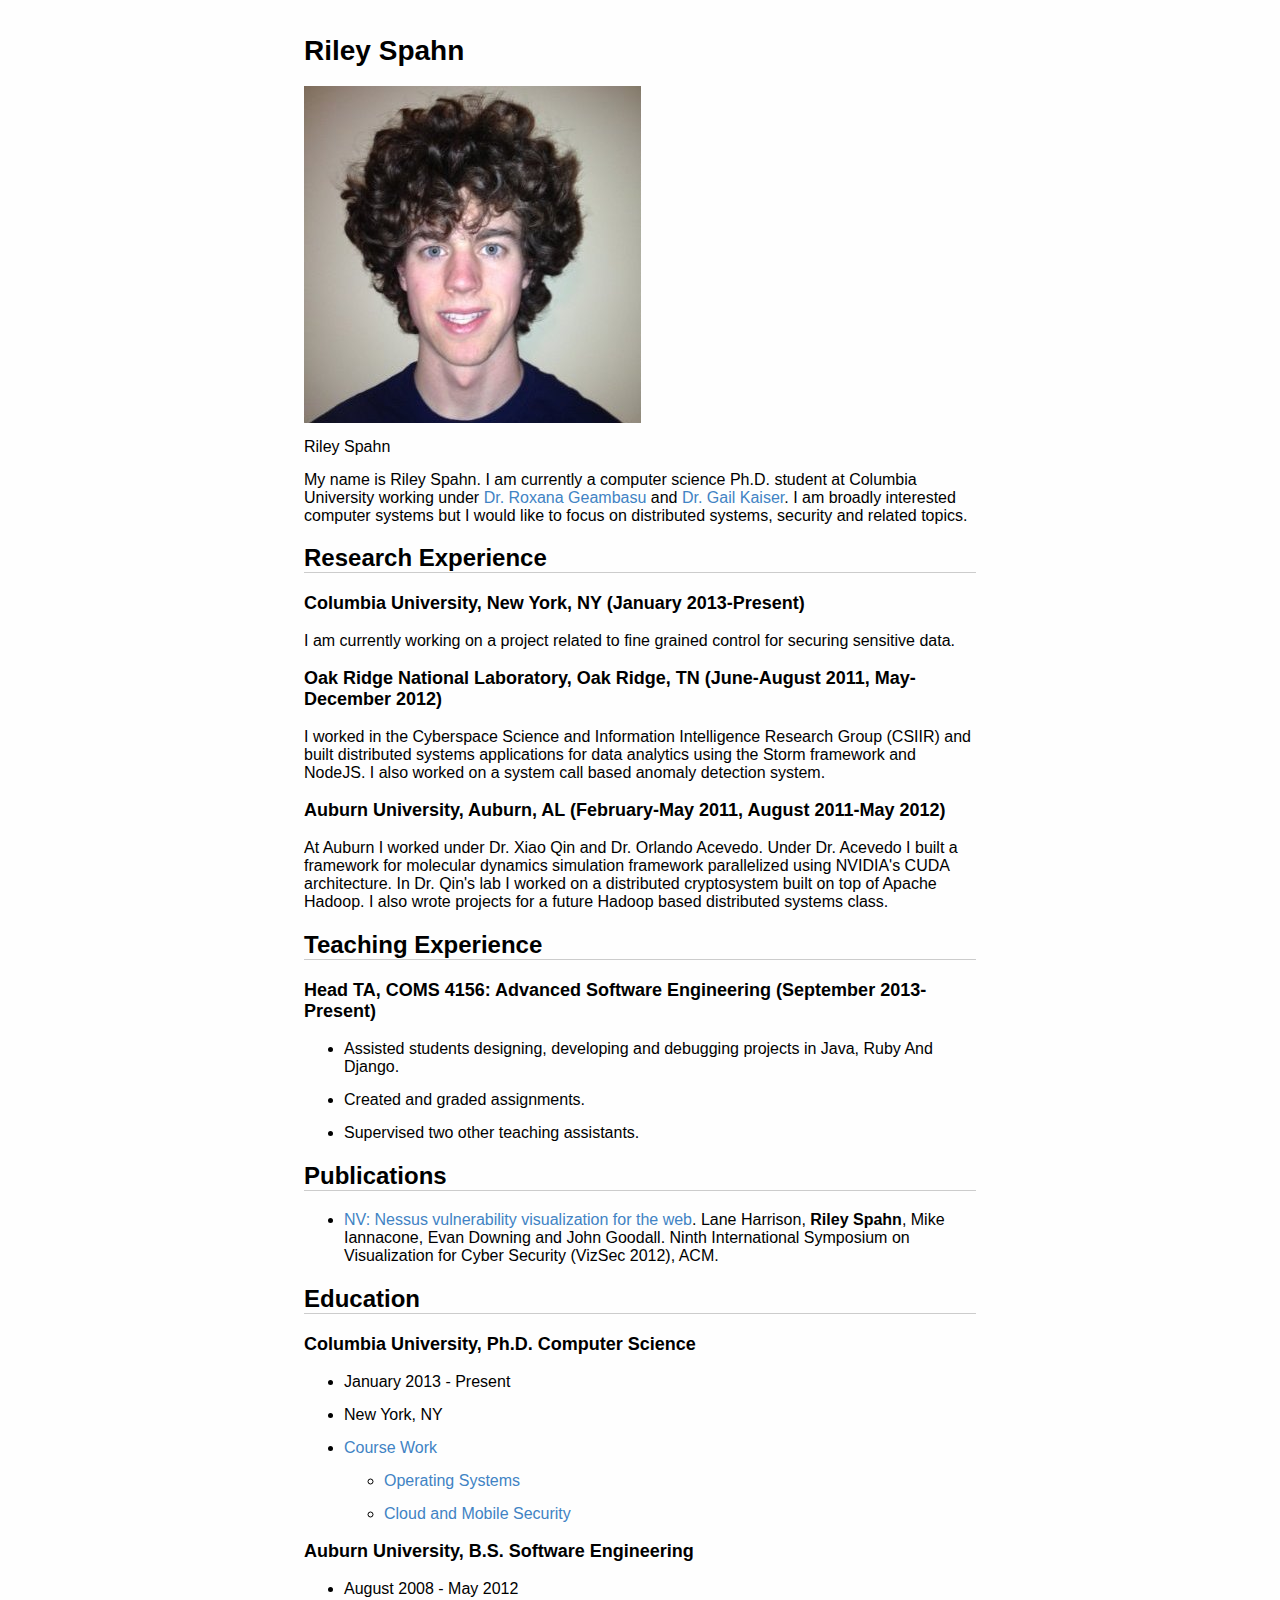
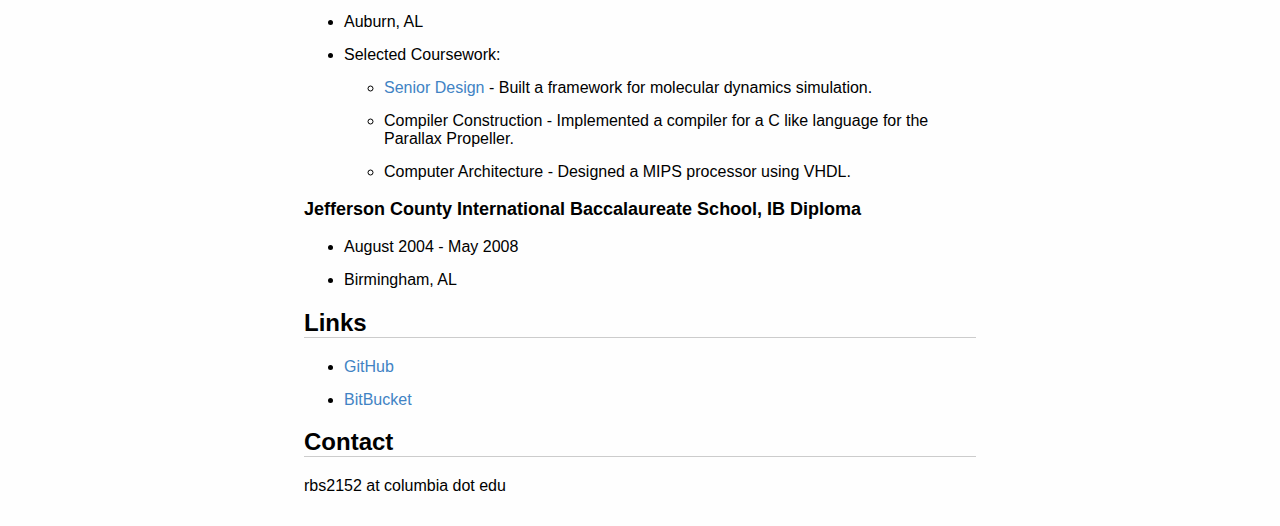
==== site/index.html @ c9a0481e "-added site output." ====
<!DOCTYPE html PUBLIC "-//W3C//DTD XHTML 1.0 Transitional//EN" "http://www.w3.org/TR/xhtml1/DTD/xhtml1-transitional.dtd">
<html xmlns="http://www.w3.org/1999/xhtml">
<head>
  <meta http-equiv="Content-Type" content="text/html; charset=utf-8" />
  <meta http-equiv="Content-Style-Type" content="text/css" />
  <meta name="generator" content="pandoc" />
  <title></title>
  <link rel="stylesheet" href="assets/css/style.css" type="text/css" />
</head>
<body>
<h1 id="riley-spahn">Riley Spahn</h1>
<div class="figure">
<img src="assets/images/headshot.jpg" title="Riley Spahn" alt="Riley Spahn" /><p class="caption">Riley Spahn</p>
</div>
<p>My name is Riley Spahn. I am currently a computer science Ph.D. student at Columbia University working under <a href="http://www.cs.columbia.edu/~roxana/">Dr. Roxana Geambasu</a> and <a href="http://www.cs.columbia.edu/~kaiser/">Dr. Gail Kaiser</a>. I am broadly interested computer systems but I would like to focus on distributed systems, security and related topics.</p>
<h2 id="research-experience">Research Experience</h2>
<h3 id="columbia-university-new-york-ny-january-2013-present">Columbia University, New York, NY (January 2013-Present)</h3>
<p>I am currently working on a project related to fine grained control for securing sensitive data.</p>
<h3 id="oak-ridge-national-laboratory-oak-ridge-tn-june-august-2011-may-december-2012">Oak Ridge National Laboratory, Oak Ridge, TN (June-August 2011, May-December 2012)</h3>
<p>I worked in the Cyberspace Science and Information Intelligence Research Group (CSIIR) and built distributed systems applications for data analytics using the Storm framework and NodeJS. I also worked on a system call based anomaly detection system.</p>
<h3 id="auburn-university-auburn-al-february-may-2011-august-2011-may-2012">Auburn University, Auburn, AL (February-May 2011, August 2011-May 2012)</h3>
<p>At Auburn I worked under Dr. Xiao Qin and Dr. Orlando Acevedo. Under Dr. Acevedo I built a framework for molecular dynamics simulation framework parallelized using NVIDIA's CUDA architecture. In Dr. Qin's lab I worked on a distributed cryptosystem built on top of Apache Hadoop. I also wrote projects for a future Hadoop based distributed systems class.</p>
<h2 id="teaching-experience">Teaching Experience</h2>
<h3 id="head-ta-coms-4156-advanced-software-engineering-september-2013-present">Head TA, COMS 4156: Advanced Software Engineering (September 2013-Present)</h3>
<ul>
<li>Assisted students designing, developing and debugging projects in Java, Ruby And Django.</li>
<li>Created and graded assignments.</li>
<li>Supervised two other teaching assistants.</li>
</ul>
<h2 id="publications">Publications</h2>
<ul>
<li><a href="https://github.com/ornl-sava/nv">NV: Nessus vulnerability visualization for the web</a>. Lane Harrison, <strong>Riley Spahn</strong>, Mike Iannacone, Evan Downing and John Goodall. Ninth International Symposium on Visualization for Cyber Security (VizSec 2012), ACM.</li>
</ul>
<h2 id="education">Education</h2>
<h3 id="columbia-university-ph.d.-computer-science">Columbia University, Ph.D. Computer Science</h3>
<ul>
<li>January 2013 - Present</li>
<li>New York, NY</li>
<li><a href="ColumbiaCourseWork.html">Course Work</a>
<ul>
<li><a href="ColumbiaCourseWork.html">Operating Systems</a></li>
<li><a href="ColumbiaCourseWork.html">Cloud and Mobile Security</a></li>
</ul></li>
</ul>
<h3 id="auburn-university-b.s.-software-engineering">Auburn University, B.S. Software Engineering</h3>
<ul>
<li>August 2008 - May 2012</li>
<li>Auburn, AL</li>
<li>Selected Coursework:
<ul>
<li><a href="https://github.com/rlyspn/SeniorDesign_COMP4710">Senior Design</a> - Built a framework for molecular dynamics simulation.</li>
<li>Compiler Construction - Implemented a compiler for a C like language for the Parallax Propeller.</li>
<li>Computer Architecture - Designed a MIPS processor using VHDL.</li>
</ul></li>
</ul>
<h3 id="jefferson-county-international-baccalaureate-school-ib-diploma">Jefferson County International Baccalaureate School, IB Diploma</h3>
<ul>
<li>August 2004 - May 2008</li>
<li>Birmingham, AL</li>
</ul>
<h2 id="links">Links</h2>
<ul>
<li><a href="http://www.github.com/rlyspn">GitHub</a></li>
<li><a href="http://www.bitbucket.org/rlyspn">BitBucket</a></li>
</ul>
<h2 id="contact">Contact</h2>
<p>rbs2152 at columbia dot edu</p>
</body>
</html>
---- site/assets/css/style.css ----
@charset "utf-8";

/**
* markdown.css
*
* This program is free software: you can redistribute it and/or modify it under
* the terms of the GNU Lesser General Public License as published by the Free
* Software Foundation, either version 3 of the License, or (at your option) any
* later version.
*
* This program is distributed in the hope that it will be useful, but WITHOUT
* ANY WARRANTY; without even the implied warranty of MERCHANTABILITY or FITNESS
* FOR A PARTICULAR PURPOSE. See the GNU Lesser General Public License for more
* details.
*
* You should have received a copy of the GNU Lesser General Public License
* along with this program. If not, see http://gnu.org/licenses/lgpl.txt.
*
* @project Weblog and Open Source Projects of Florian Wolters
* @version GIT: $Id$
* @package xhtml-css
* @author Florian Wolters <florian.wolters.85@googlemail.com>
* @copyright 2012 Florian Wolters
* @cssdoc version 1.0-pre
* @license http://gnu.org/licenses/lgpl.txt GNU Lesser General Public License
* @link http://github.com/FlorianWolters/jekyll-bootstrap-theme
* @media all
* @valid true
*/

body {
    font-family: Helvetica, Arial, Freesans, clean, sans-serif;
padding:1em;
margin:auto;
max-width:42em;
background:#fefefe;
}

h1, h2, h3, h4, h5, h6 {
    font-weight: bold;
}

h1 {
    color: #000000;
    font-size: 28px;
}

h2 {
    border-bottom: 1px solid #CCCCCC;
    color: #000000;
    font-size: 24px;
}

h3 {
    font-size: 18px;
}

h4 {
    font-size: 16px;
}

h5 {
    font-size: 14px;
}

h6 {
    color: #777777;
    background-color: inherit;
    font-size: 14px;
}

hr {
    height: 0.2em;
    border: 0;
    color: #CCCCCC;
    background-color: #CCCCCC;
}

p, blockquote, ul, ol, dl, li, table, pre {
    margin: 15px 0;
}

code, pre {
    border-radius: 3px;
    background-color: #F8F8F8;
    color: inherit;
}

code {
    border: 1px solid #EAEAEA;
    margin: 0 2px;
    padding: 0 5px;
}

pre {
    border: 1px solid #CCCCCC;
    line-height: 1.25em;
    overflow: auto;
    padding: 6px 10px;
}

pre > code {
    border: 0;
    margin: 0;
    padding: 0;
}

a, a:visited {
    color: #4183C4;
    background-color: inherit;
    text-decoration: none;
}
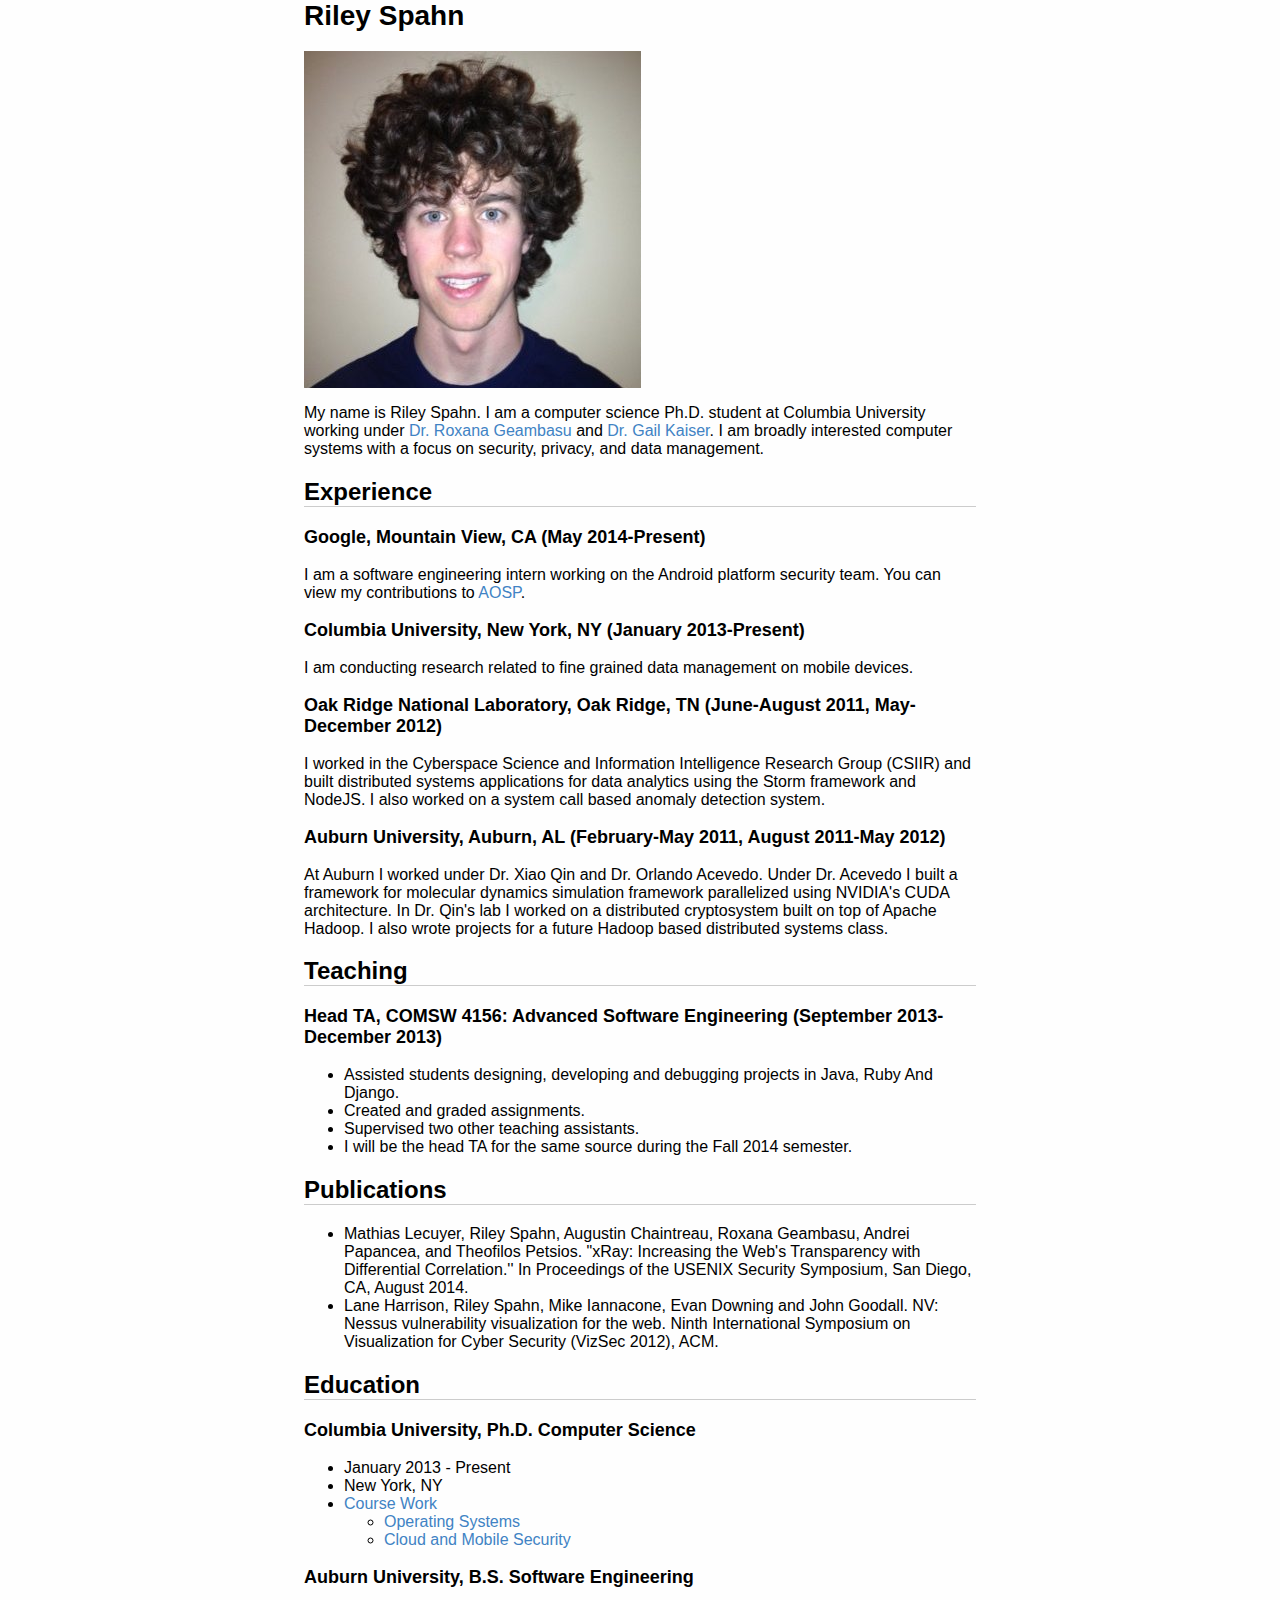
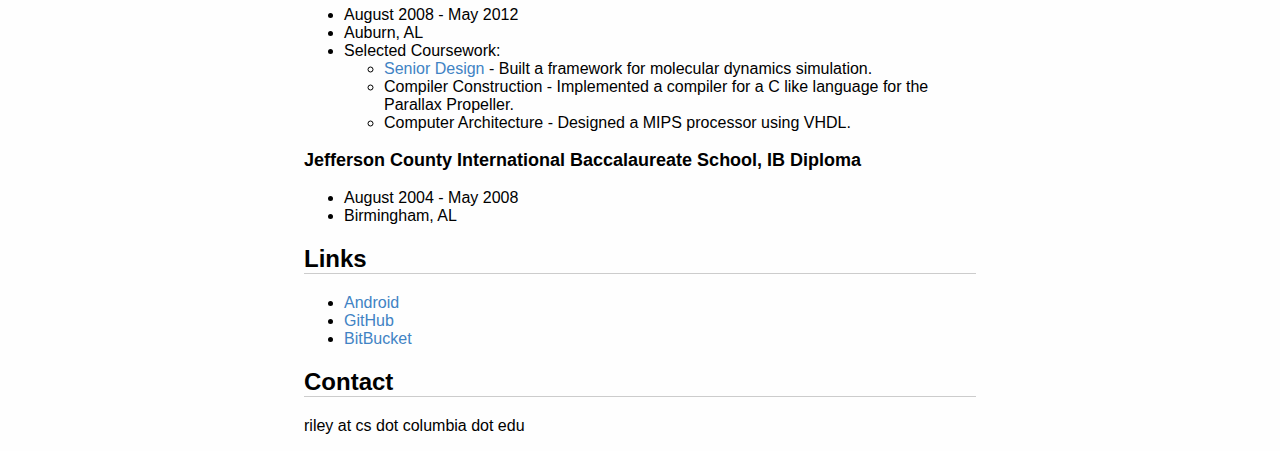
==== commit 6c55a110: "-redone things." ====
--- a/site/index.html
+++ b/site/index.html
@@ -1,69 +1,157 @@
-<!DOCTYPE html PUBLIC "-//W3C//DTD XHTML 1.0 Transitional//EN" "http://www.w3.org/TR/xhtml1/DTD/xhtml1-transitional.dtd">
-<html xmlns="http://www.w3.org/1999/xhtml">
-<head>
-  <meta http-equiv="Content-Type" content="text/html; charset=utf-8" />
-  <meta http-equiv="Content-Style-Type" content="text/css" />
-  <meta name="generator" content="pandoc" />
-  <title></title>
-  <link rel="stylesheet" href="assets/css/style.css" type="text/css" />
-</head>
-<body>
-<h1 id="riley-spahn">Riley Spahn</h1>
-<div class="figure">
-<img src="assets/images/headshot.jpg" title="Riley Spahn" alt="Riley Spahn" /><p class="caption">Riley Spahn</p>
-</div>
-<p>My name is Riley Spahn. I am currently a computer science Ph.D. student at Columbia University working under <a href="http://www.cs.columbia.edu/~roxana/">Dr. Roxana Geambasu</a> and <a href="http://www.cs.columbia.edu/~kaiser/">Dr. Gail Kaiser</a>. I am broadly interested computer systems but I would like to focus on distributed systems, security and related topics.</p>
-<h2 id="research-experience">Research Experience</h2>
-<h3 id="columbia-university-new-york-ny-january-2013-present">Columbia University, New York, NY (January 2013-Present)</h3>
-<p>I am currently working on a project related to fine grained control for securing sensitive data.</p>
-<h3 id="oak-ridge-national-laboratory-oak-ridge-tn-june-august-2011-may-december-2012">Oak Ridge National Laboratory, Oak Ridge, TN (June-August 2011, May-December 2012)</h3>
-<p>I worked in the Cyberspace Science and Information Intelligence Research Group (CSIIR) and built distributed systems applications for data analytics using the Storm framework and NodeJS. I also worked on a system call based anomaly detection system.</p>
-<h3 id="auburn-university-auburn-al-february-may-2011-august-2011-may-2012">Auburn University, Auburn, AL (February-May 2011, August 2011-May 2012)</h3>
-<p>At Auburn I worked under Dr. Xiao Qin and Dr. Orlando Acevedo. Under Dr. Acevedo I built a framework for molecular dynamics simulation framework parallelized using NVIDIA's CUDA architecture. In Dr. Qin's lab I worked on a distributed cryptosystem built on top of Apache Hadoop. I also wrote projects for a future Hadoop based distributed systems class.</p>
-<h2 id="teaching-experience">Teaching Experience</h2>
-<h3 id="head-ta-coms-4156-advanced-software-engineering-september-2013-present">Head TA, COMS 4156: Advanced Software Engineering (September 2013-Present)</h3>
+<html><head><title>Riley Spahn</title><style>
+@charset "utf-8";
+
+/**
+* markdown.css
+*
+* This program is free software: you can redistribute it and/or modify it under
+* the terms of the GNU Lesser General Public License as published by the Free
+* Software Foundation, either version 3 of the License, or (at your option) any
+* later version.
+*
+* This program is distributed in the hope that it will be useful, but WITHOUT
+* ANY WARRANTY; without even the implied warranty of MERCHANTABILITY or FITNESS
+* FOR A PARTICULAR PURPOSE. See the GNU Lesser General Public License for more
+* details.
+*
+* You should have received a copy of the GNU Lesser General Public License
+* along with this program. If not, see http://gnu.org/licenses/lgpl.txt.
+*
+* @project Weblog and Open Source Projects of Florian Wolters
+* @version GIT: $Id$
+* @package xhtml-css
+* @author Florian Wolters <florian.wolters.85@googlemail.com>
+* @copyright 2012 Florian Wolters
+* @cssdoc version 1.0-pre
+* @license http://gnu.org/licenses/lgpl.txt GNU Lesser General Public License
+* @link http://github.com/FlorianWolters/jekyll-bootstrap-theme
+* @media all
+* @valid true
+*/
+
+body {
+    font-family: Helvetica, Arial, Freesans, clean, sans-serif;
+/*padding:1em;*/
+margin:auto;
+max-width:42em;
+background:#fefefe;
+}
+
+h1, h2, h3, h4, h5, h6 {
+    font-weight: bold;
+}
+
+h1 {
+    color: #000000;
+    font-size: 28px;
+}
+
+h2 {
+    border-bottom: 1px solid #CCCCCC;
+    color: #000000;
+    font-size: 24px;
+}
+
+h3 {
+    font-size: 18px;
+}
+
+h4 {
+    font-size: 16px;
+}
+
+h5 {
+    font-size: 14px;
+}
+
+h6 {
+    color: #777777;
+    background-color: inherit;
+    font-size: 14px;
+}
+
+a, a:visited {
+    color: #4183C4;
+    background-color: inherit;
+    text-decoration: none;
+}
+
+</style></head>
+<h1>Riley Spahn</h1>
+<p><img alt="Riley Spahn" src="assets/images/headshot.jpg" title="Riley Spahn" /></p>
+<p>My name is Riley Spahn.
+I am a computer science Ph.D. student at Columbia University working under <a href="http://www.cs.columbia.edu/~roxana/">Dr. Roxana Geambasu</a> and <a href="http://www.cs.columbia.edu/~kaiser/">Dr. Gail Kaiser</a>.
+I am broadly interested computer systems with a focus on security, privacy, and data management.</p>
+<h2>Experience</h2>
+<h3>Google, Mountain View, CA (May 2014-Present)</h3>
+<p>I am a software engineering intern working on the Android platform security team.
+You can view my contributions to <a href="https://android-review.googlesource.com/#/q/owner:%22Riley+Spahn%22">AOSP</a>.</p>
+<h3>Columbia University, New York, NY (January 2013-Present)</h3>
+<p>I am conducting research related to fine grained data management on mobile devices.</p>
+<h3>Oak Ridge National Laboratory, Oak Ridge, TN (June-August 2011, May-December 2012)</h3>
+<p>I worked in the Cyberspace Science and Information Intelligence Research Group (CSIIR) and built distributed systems applications for data analytics using the Storm framework and NodeJS.
+I also worked on a system call based anomaly detection system.</p>
+<h3>Auburn University, Auburn, AL (February-May 2011, August 2011-May 2012)</h3>
+<p>At Auburn I worked under Dr. Xiao Qin and Dr. Orlando Acevedo.
+Under Dr. Acevedo I built a framework for molecular dynamics simulation framework parallelized using NVIDIA's CUDA architecture.
+In Dr. Qin's lab I worked on a distributed cryptosystem built on top of Apache Hadoop.
+I also wrote projects for a future Hadoop based distributed systems class.</p>
+<h2>Teaching</h2>
+<h3>Head TA, COMSW 4156: Advanced Software Engineering (September 2013-December 2013)</h3>
 <ul>
 <li>Assisted students designing, developing and debugging projects in Java, Ruby And Django.</li>
 <li>Created and graded assignments.</li>
 <li>Supervised two other teaching assistants.</li>
+<li>I will be the head TA for the same source during the Fall 2014 semester.</li>
 </ul>
-<h2 id="publications">Publications</h2>
+<h2>Publications</h2>
 <ul>
-<li><a href="https://github.com/ornl-sava/nv">NV: Nessus vulnerability visualization for the web</a>. Lane Harrison, <strong>Riley Spahn</strong>, Mike Iannacone, Evan Downing and John Goodall. Ninth International Symposium on Visualization for Cyber Security (VizSec 2012), ACM.</li>
+<li>Mathias Lecuyer, Riley Spahn, Augustin Chaintreau, Roxana Geambasu, Andrei Papancea, and Theofilos Petsios. "xRay: Increasing the Web's Transparency with Differential Correlation.'' In Proceedings of the USENIX Security Symposium, San Diego, CA, August 2014.</li>
+<li>Lane Harrison, Riley Spahn, Mike Iannacone, Evan Downing and John Goodall. NV: Nessus vulnerability visualization for the web. Ninth International Symposium on Visualization for Cyber Security (VizSec 2012), ACM.</li>
 </ul>
-<h2 id="education">Education</h2>
-<h3 id="columbia-university-ph.d.-computer-science">Columbia University, Ph.D. Computer Science</h3>
+<h2>Education</h2>
+<h3>Columbia University, Ph.D. Computer Science</h3>
 <ul>
 <li>January 2013 - Present</li>
 <li>New York, NY</li>
-<li><a href="ColumbiaCourseWork.html">Course Work</a>
-<ul>
+<li><a href="ColumbiaCourseWork.html">Course Work</a><ul>
 <li><a href="ColumbiaCourseWork.html">Operating Systems</a></li>
 <li><a href="ColumbiaCourseWork.html">Cloud and Mobile Security</a></li>
-</ul></li>
 </ul>
-<h3 id="auburn-university-b.s.-software-engineering">Auburn University, B.S. Software Engineering</h3>
+</li>
+</ul>
+<h3>Auburn University, B.S. Software Engineering</h3>
 <ul>
 <li>August 2008 - May 2012</li>
 <li>Auburn, AL</li>
-<li>Selected Coursework:
-<ul>
+<li>Selected Coursework:<ul>
 <li><a href="https://github.com/rlyspn/SeniorDesign_COMP4710">Senior Design</a> - Built a framework for molecular dynamics simulation.</li>
 <li>Compiler Construction - Implemented a compiler for a C like language for the Parallax Propeller.</li>
 <li>Computer Architecture - Designed a MIPS processor using VHDL.</li>
-</ul></li>
 </ul>
-<h3 id="jefferson-county-international-baccalaureate-school-ib-diploma">Jefferson County International Baccalaureate School, IB Diploma</h3>
+</li>
+</ul>
+<h3>Jefferson County International Baccalaureate School, IB Diploma</h3>
 <ul>
 <li>August 2004 - May 2008</li>
 <li>Birmingham, AL</li>
 </ul>
-<h2 id="links">Links</h2>
+<h2>Links</h2>
 <ul>
+<li><a href="https://android-review.googlesource.com/#/q/owner:%22Riley+Spahn%22">Android</a></li>
 <li><a href="http://www.github.com/rlyspn">GitHub</a></li>
 <li><a href="http://www.bitbucket.org/rlyspn">BitBucket</a></li>
 </ul>
-<h2 id="contact">Contact</h2>
-<p>rbs2152 at columbia dot edu</p>
-</body>
+<h2>Contact</h2>
+<p>riley at cs dot columbia dot edu</p><script type="text/javascript">
+var _gaq = _gaq || [];
+_gaq.push(['_setAccount', 'UA-38080381-1']);
+_gaq.push(['_trackPageview']);
+
+(function() {
+    var ga = document.createElement('script'); ga.type = 'text/javascript'; ga.async = true;
+    ga.src = ('https:' == document.location.protocol ? 'https://ssl' : 'http://www') + '.google-analytics.com/ga.js';
+    var s = document.getElementsByTagName('script')[0]; s.parentNode.insertBefore(ga, s);
+})();
+</script>
 </html>
